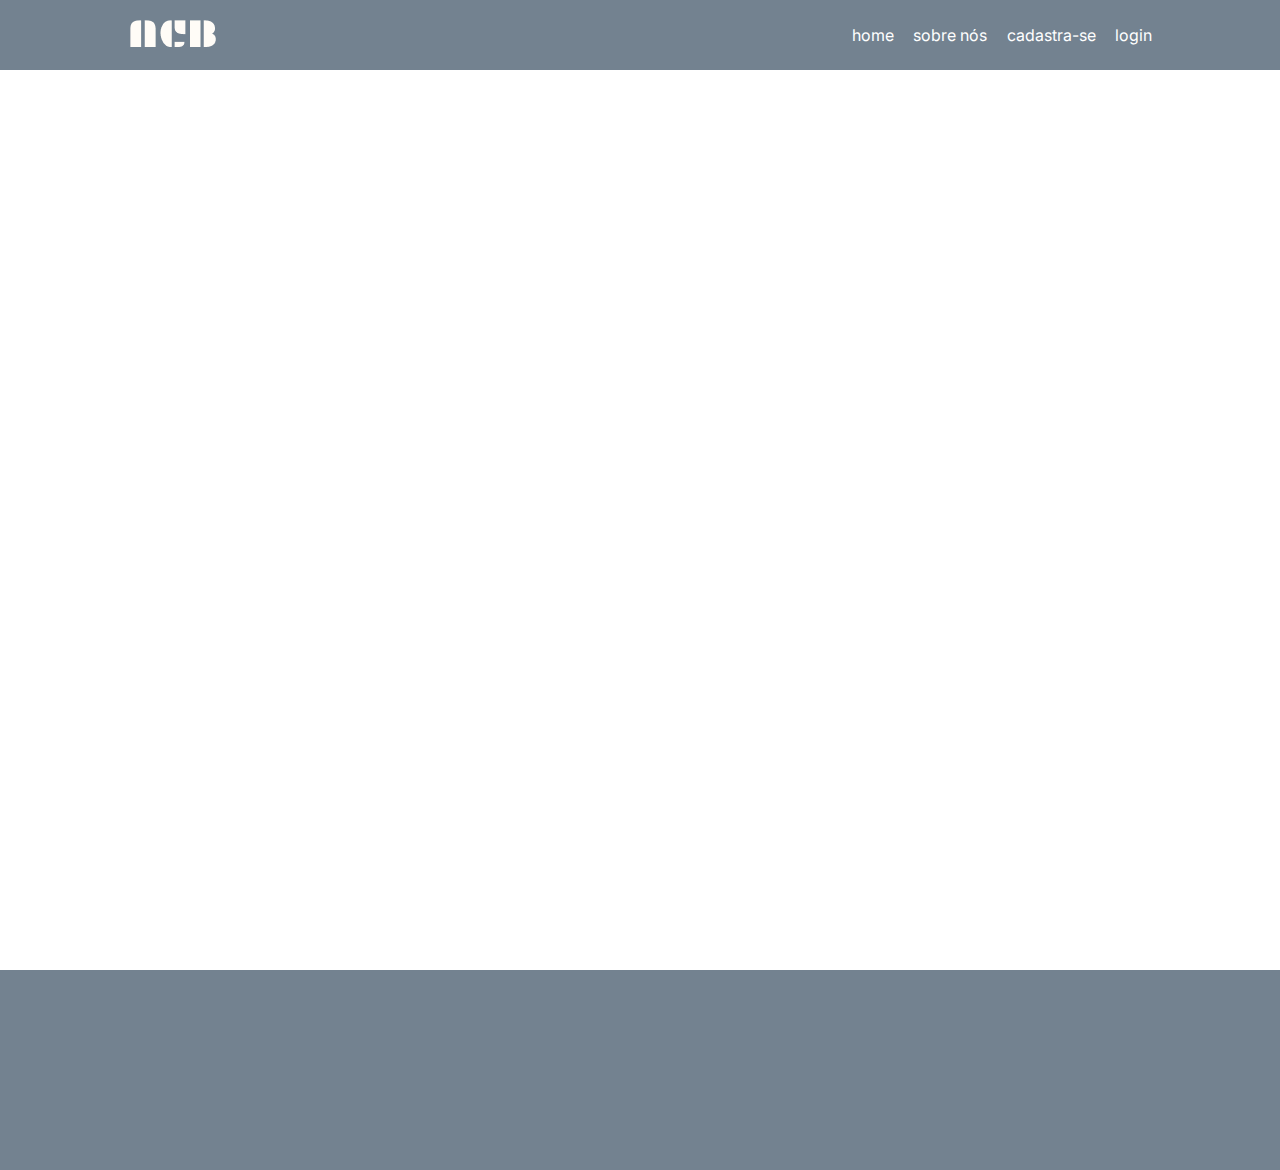
==== index.html @ 52214ca7 "organizado pasta assets" ====
<!DOCTYPE html>
<html lang="pt-br">

<head>
    <meta charset="UTF-8">
    <meta http-equiv="X-UA-Compatible" content="IE=edge">
    <meta name="viewport" content="width=device-width, initial-scale=1.0">
    <script src="https://ajax.googleapis.com/ajax/libs/jquery/3.6.0/jquery.min.js"></script>
    <link rel="stylesheet" href="style.css">
    <title>ACB - Soluções Intelbras</title>
</head>

<body>
    <header class="header">
        <div class="container">
            <div class="header__img">
                <a href="./index.html" target="_parent">
                    <img src="./assets/imgs/logo.png" alt="logo da empresa Aires Company Brasil">
                </a>
            </div>
            <div class="menu__mobile">
                <div class="menu__toggle">
                    <img src="./assets/icons/list.svg" alt="icone para menu">
                </div>
                <nav class="menu">
                    <ul>
                        <a href="./index.html" target="_parent" class="header-menu__a no-visual__a">
                            <li>home</li>
                        </a>
                        <a href="./sobre.html" target="_parent" class="header-menu__a no-visual__a">
                            <li>sobre nós</li>
                        </a>
                        <a href="./cadastro.html" target="_parent" class="header-menu__a no-visual__a">
                            <li>cadastra-se</li>
                        </a>
                        <a href="./login.html" target="_parent" class="header-menu__a no-visual__a">
                            <li>login</li>
                        </a>
                    </ul>
                </nav>
            </div>
        </div>
    </header>
    <main class="main">
        <div class="container">

        </div>
    </main>
    <footer class="footer">
        <div class="container">

        </div>
    </footer>
    <script src="./js/menu.js"></script>
</body>

</html>
---- style.css ----
@charset "UF8";
@import url("https://fonts.googleapis.com/css2?family=Inter&display=swap");

* {
  border: 0;
  margin: 0;
  padding: 0;
}

:root {
  --color-cinza: #738290;
  --color-cinza-azulado: #a1b5d8;
  --color-branco-opaco: #fffcf7;
  --color-verde-musgo: #e4f0d0;
  --color-verde-claro: #c2d8b9;
  --recuo-padrao: 80%;
  --margin-padrao: 0 auto;
}

html {
  font-size: 62.5%;
}

body {
  font-size: 1.6rem;
  font-family: Inter, sans-serif;
}

.header {
  width: 100%;
  height: 7rem; /* 70px*/
  background-color: var(--color-cinza);
}

.header .container {
  height: 100%;
  width: var(--recuo-padrao);
  margin: var(--margin-padrao);
  display: flex;
  justify-content: space-between;
  align-items: center;
  color: white;
}

.header__img {
  height: 100%;
  display: flex;
  justify-content: center;
  align-items: center;
}

.menu {
  width: 100%;
}

.menu__mobile {
  max-width: 30rem;
  width: 100%;
}

.menu__toggle {
  display: none;
}

.header-menu__a:hover {
  text-decoration: underline;
}

.no-visual__a {
  text-decoration: none;
  color: inherit;
}

.menu > ul {
  list-style-type: none;
  display: flex;
  justify-content: space-between;
}

.main {
  height: 100vh;
}

.footer {
  height: 20rem;
  background-color: var(--color-cinza);
}

@media screen and (max-width: 768px) {
 
}
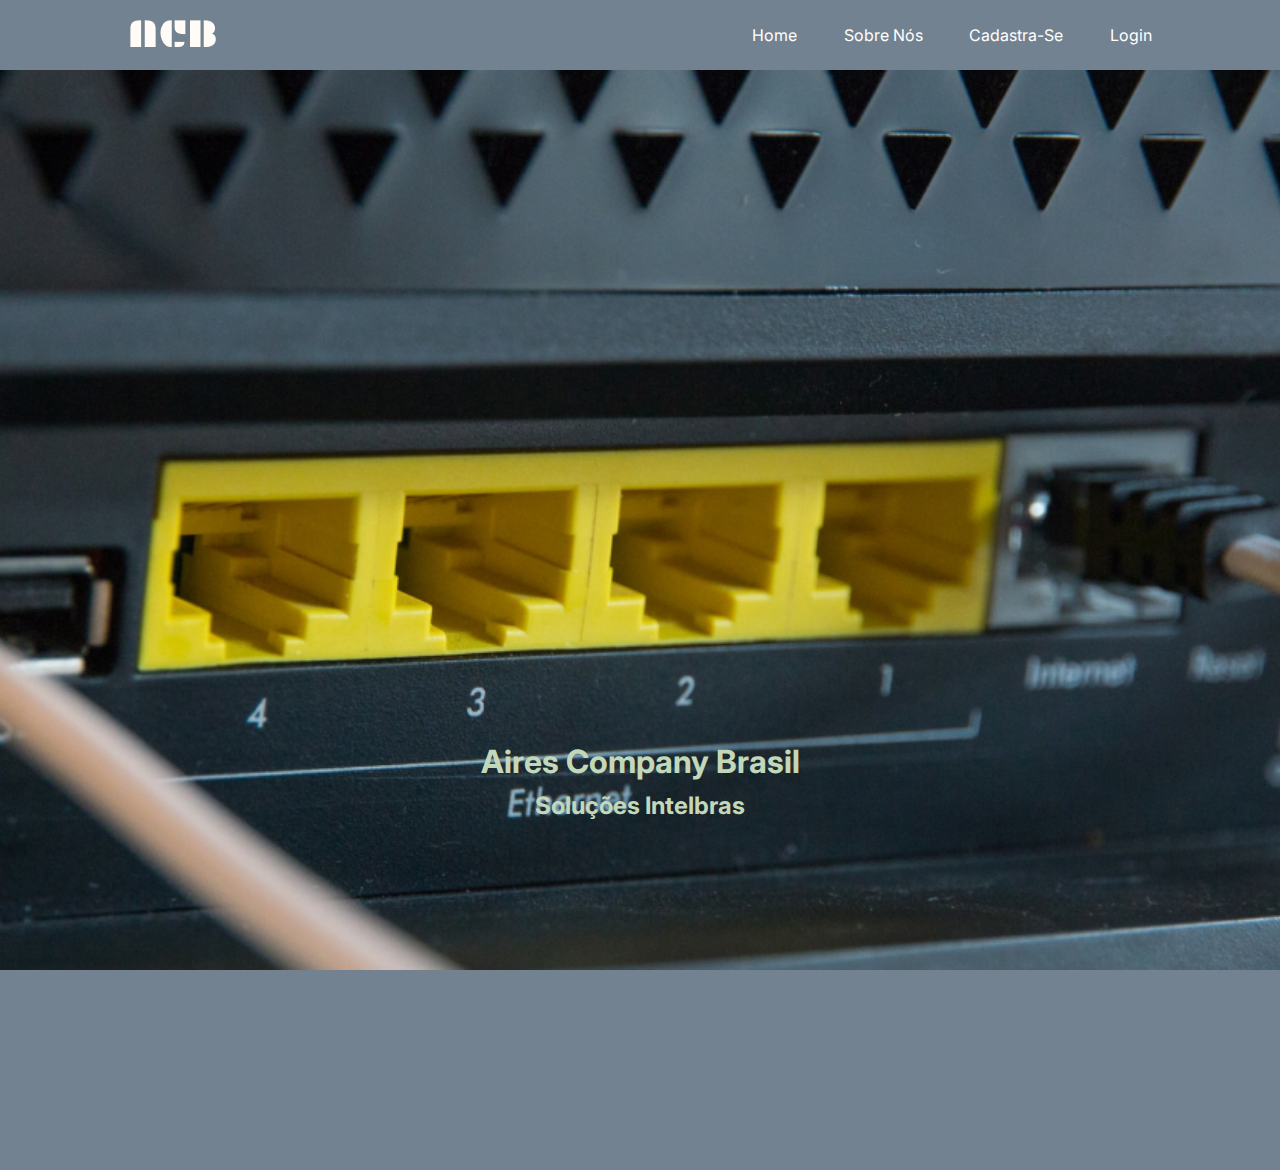
==== commit c3861059: "carrosel de images" ====
--- a/index.html
+++ b/index.html
@@ -42,6 +42,21 @@
         </div>
     </header>
     <main class="main">
+        <div class="container-carrosel">
+            <div class="carrosel__imgs">
+                <img src="./assets/imgs/carrosel_img1.jpg" alt="imagem de um modem visto de atrás">
+                <img src="./assets/imgs/carrosel_img2.jpg"
+                    alt="imagem de duas câmeras em fixadas sobre uma parede cinza">
+                <img src="./assets/imgs/carrosel_img3.jpg"
+                    alt="imagem de um servidor com cabos conectados visto de atrás">
+                <img src="./assets/imgs/carrosel_img4.jpg"
+                    alt="imagem de um câmera rodonda com duas antenas fixada entre duas paredes">
+            </div>
+            <hgroup class="carrosel__titles">
+                <h1 class="carrosel__title txt__cap">aires company brasil</h1>
+                <h2 class="carrosel__text txt__cap">soluções intelbras</h2>
+            </hgroup>
+        </div>
         <div class="container">
 
         </div>
@@ -52,6 +67,7 @@
         </div>
     </footer>
     <script src="./js/menu.js"></script>
+    <script src="./js/carrosel.js"></script>
 </body>
 
 </html>--- a/style.css
+++ b/style.css
@@ -5,6 +5,7 @@
   border: 0;
   margin: 0;
   padding: 0;
+  box-sizing: border-box;
 }
 
 :root {
@@ -54,7 +55,7 @@
 }
 
 .menu__mobile {
-  max-width: 30rem;
+  max-width: 40rem;
   width: 100%;
 }
 
@@ -66,19 +67,61 @@
   text-decoration: underline;
 }
 
+/* padrões */
 .no-visual__a {
   text-decoration: none;
   color: inherit;
 }
 
+.txt__cap {
+  text-transform: capitalize;
+}
+/* fim padrões */
+
 .menu > ul {
   list-style-type: none;
   display: flex;
   justify-content: space-between;
+  text-transform: capitalize;
 }
 
 .main {
+}
+
+.container-carrosel {
+  position: relative;
+  overflow: hidden;
+  width: 100%;
   height: 100vh;
+}
+
+.carrosel__imgs {
+  width: 100%;
+  height: 100%;
+  display: flex;
+}
+
+.carrosel__imgs img {
+  object-fit: cover;
+  height: 100%;
+  width: 100%;
+}
+
+.carrosel__titles {
+    position: absolute;
+    right: 50%;
+    bottom: 15rem;
+    transform: translateX(50%);
+    display: flex;
+    flex-direction: column;
+    align-items: center;
+    gap: 1rem;
+    text-align: center;
+}
+
+.carrosel__title,
+.carrosel__text {
+    color: var(--color-verde-claro);
 }
 
 .footer {
@@ -87,5 +130,56 @@
 }
 
 @media screen and (max-width: 768px) {
- 
+    html {
+        font-size: 50%;
+    }
+
+  .menu__toggle {
+    align-items: center;
+    display: flex;
+    justify-content: center;
+  }
+
+  .menu {
+    display: none;
+  }
+
+  .menu__mobile {
+    width: auto;
+  }
+
+  .menu__mobile.open .menu__toggle {
+    display: flex;
+    justify-content: flex-end;
+    margin: var(--margin-padrao);
+    margin-top: 2rem;
+    padding-top: 2rem;
+    padding: var(--margin-padrao);
+    width: var(--recuo-padrao);
+  }
+
+  .menu__mobile.open {
+    background-color: var(--color-cinza);
+    height: 100vh;
+    left: 0;
+    max-width: none;
+    position: absolute;
+    top: 0;
+    width: 100%;
+    z-index: 2;
+  }
+
+  .menu__mobile.open .menu {
+    align-items: center;
+    display: flex;
+    justify-content: center;
+    height: 80vh;
+  }
+
+  .menu__mobile.open .menu ul {
+    flex-direction: column;
+    gap: 5rem;
+    align-items: center;
+    font-size: 1.5em;
+  }
 }
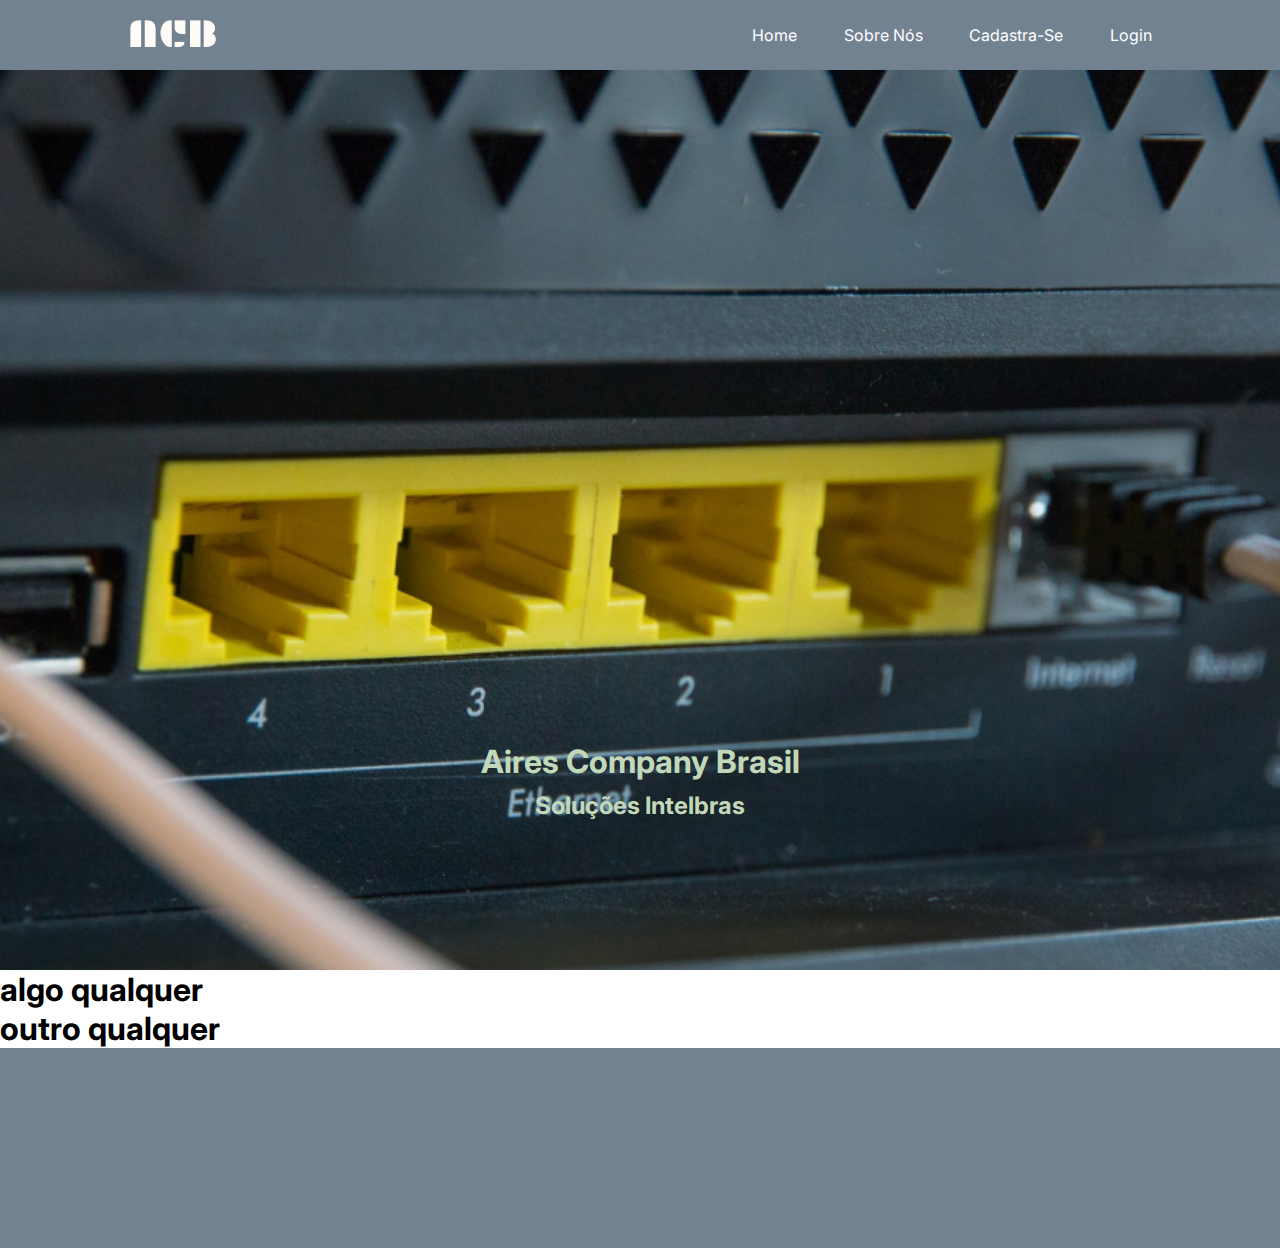
==== commit a00c20b0: "qualquer coisa" ====
--- a/index.html
+++ b/index.html
@@ -58,12 +58,12 @@
             </hgroup>
         </div>
         <div class="container">
-
+            <h1> algo qualquer </h1>
+            <h1> outro qualquer</h1>
         </div>
     </main>
     <footer class="footer">
         <div class="container">
-
         </div>
     </footer>
     <script src="./js/menu.js"></script>
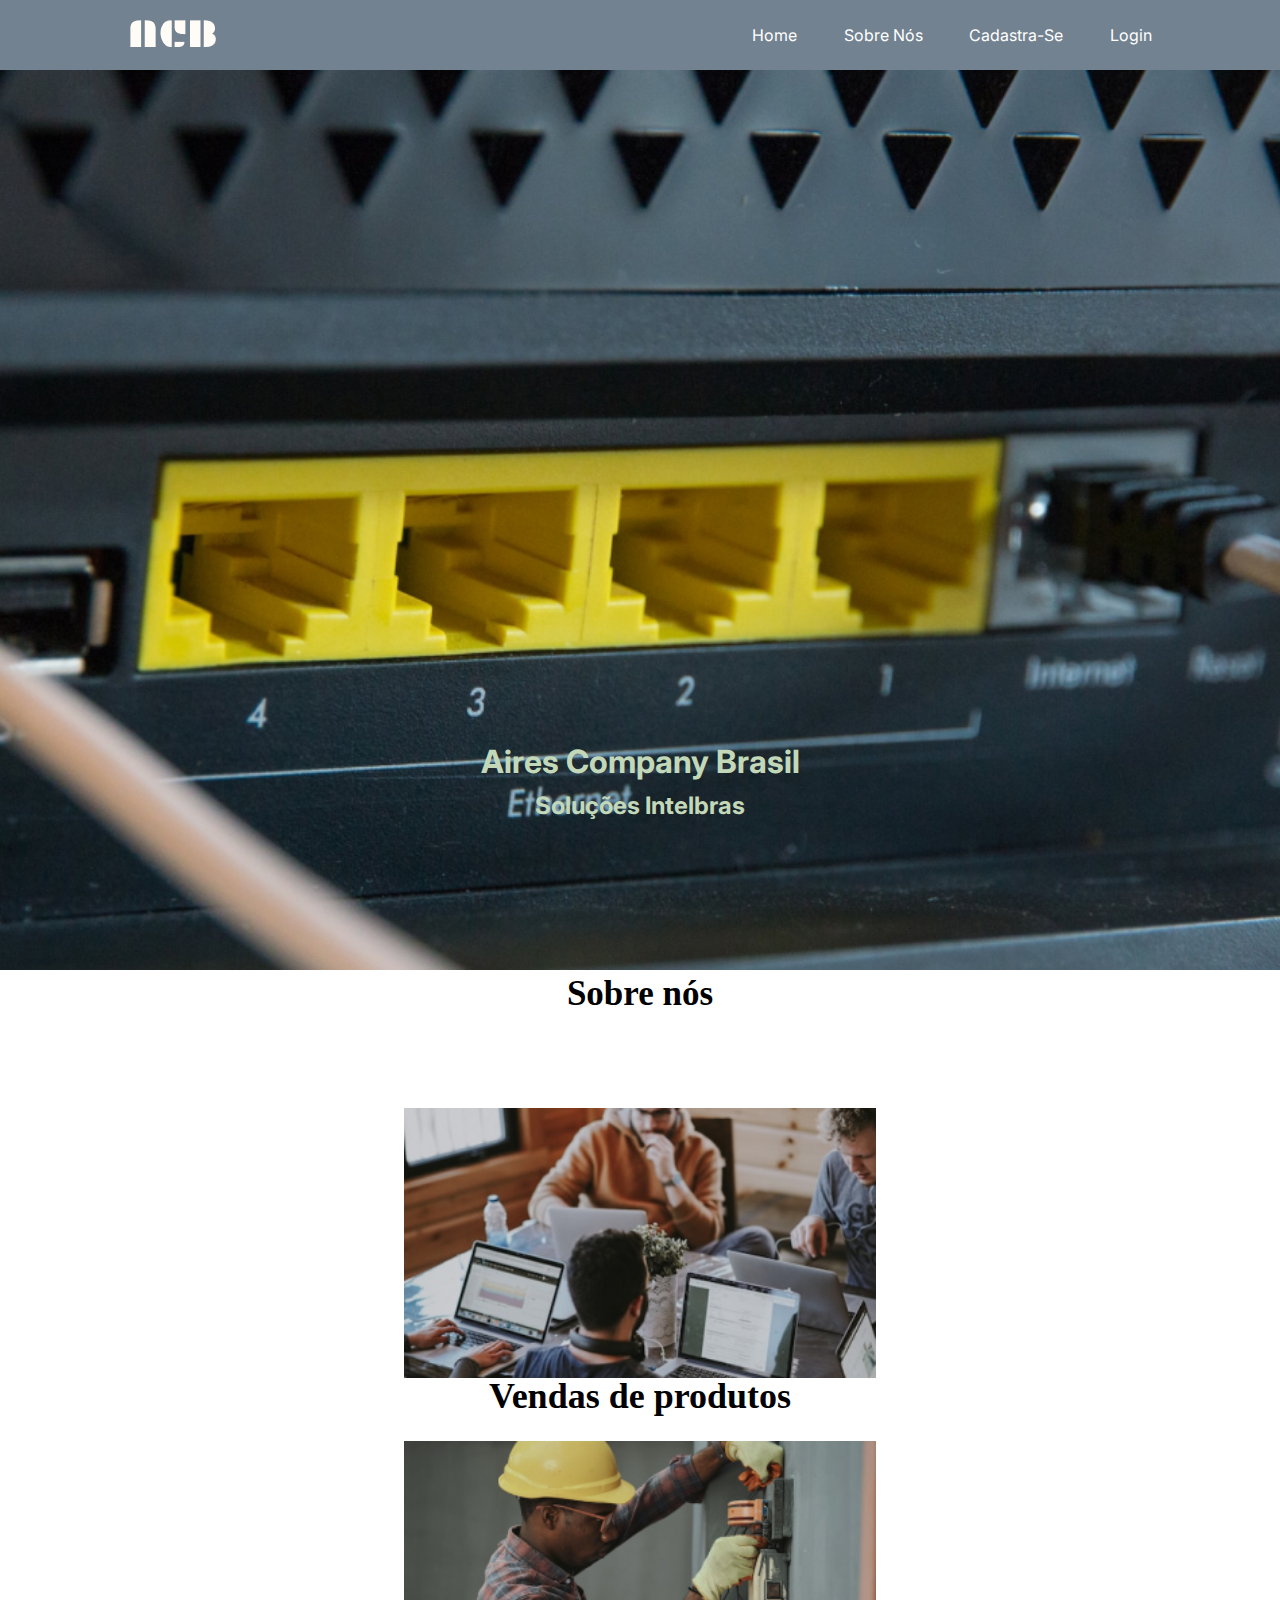
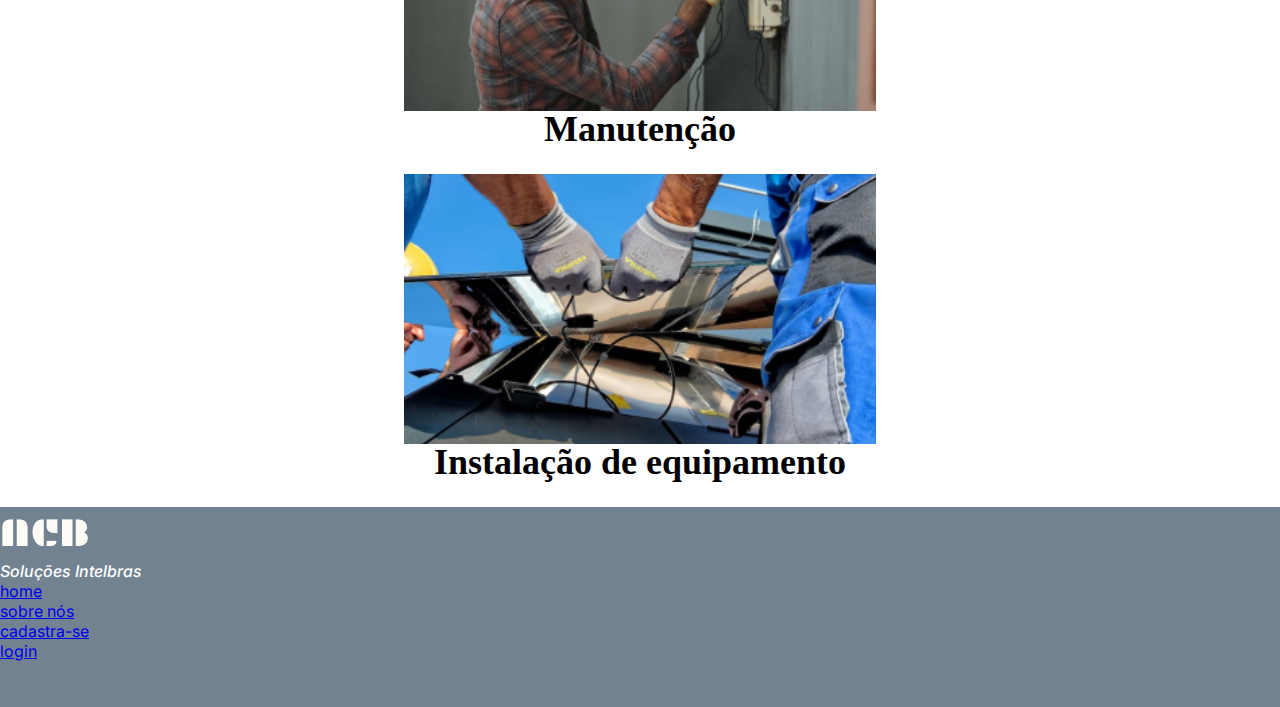
==== commit b9a531a8: "Feito parte das alterações" ====
--- a/index.html
+++ b/index.html
@@ -58,12 +58,35 @@
             </hgroup>
         </div>
         <div class="container">
-            <h1> algo qualquer </h1>
-            <h1> outro qualquer</h1>
+            <h2 class="carousel-title"> Sobre nós </h2>
+                <img class="carousel-image" src="assets/imgs/Vendas de produtos.png" /> 
+                <div class="carousel-cell"> Vendas de produtos </div>
+                <img class="carousel-image" src="assets/imgs/Manutenção.png" /> 
+                <div class="carousel-cell"> Manutenção </div>
+                <img class="carousel-image" src="assets/imgs/Instalação de equipamento.png" /> 
+                <div class="carousel-cell"> Instalação de equipamento </div>
         </div>
     </main>
     <footer class="footer">
         <div class="container">
+            <img class="footer-image" src="assets/imgs/logo.png" />
+            <div class="footer-cell"> Soluções Intelbras </div>
+            <nav class="footer-menu">
+                <ul class="footer-ul">
+                    <a href="./index.html" class="footer-botão">
+                        <li>home</li>
+                    </a>
+                    <a href="./sobre.html" class="footer-botão">
+                        <li>sobre nós</li>
+                    </a>
+                    <a href="./cadastro.html" class="footer-botão">
+                        <li>cadastra-se</li>
+                    </a>
+                    <a href="./login.html" class="footer-botão">
+                        <li>login</li>
+                    </a>
+                </ul>
+            </nav>
         </div>
     </footer>
     <script src="./js/menu.js"></script>
--- a/style.css
+++ b/style.css
@@ -76,6 +76,32 @@
 .txt__cap {
   text-transform: capitalize;
 }
+
+.btn-cinza-azulado {
+  padding: 1rem 3rem;
+  display: flex;
+  justify-content: center;
+  align-items: center;
+  background-color: var(--color-cinza-azulado);
+  max-width: 100px;
+  width: 100%;
+  border: none;
+  border-radius: 1rem;
+  color: white;
+  font-weight: bold;
+  text-transform: capitalize;
+}
+
+.btn-cinza-azulado:hover {
+  background-color: var(--color-cinza);
+}
+
+.recado {
+  font-size: 3rem;
+  text-align: center;
+  position: absolute;
+  top: 50%;
+}
 /* fim padrões */
 
 .menu > ul {
@@ -86,6 +112,162 @@
 }
 
 .main {
+}
+
+.container__logo {
+  display: flex;
+}
+
+.logo {
+  width: 70%;
+  height: 100vh;
+  background: var(--color-cinza-azulado);
+  display: flex;
+  justify-content: center;
+  align-items: center;
+  padding: 0 10rem;
+}
+
+.logo > img {
+  max-width: 450px;
+  width: 100%;
+}
+
+.form__login {
+  width: 30%;
+  background-color: white;
+  padding: 2rem 10rem;
+  height: 100vh;
+  display: flex;
+  flex-direction: column;
+  align-items: center;
+  justify-content: center;
+}
+
+.form__login > img {
+  display: none;
+}
+
+.form__login form {
+  display: flex;
+  flex-direction: column;
+  gap: 2rem;
+  text-align: start;
+  max-width: 300px;
+  min-width: 200px;
+  width: 100%;
+}
+
+.form-login__title {
+  font-size: 2.5em;
+}
+
+.form-login__field {
+  display: flex;
+  flex-direction: column;
+}
+
+.form-login__field > label {
+  text-transform: capitalize;
+}
+
+.form-login__input {
+  padding: 0.5rem;
+  background-color: lightgrey;
+}
+
+.form-login__submit,
+.form-login__cadastro {
+  align-self: center;
+}
+
+.form-login__cadastro:hover {
+  text-decoration: underline;
+}
+/* 
+.form__registration.disable {
+  display: none;
+} */
+
+.form__registration {
+  width: 40%;
+  height: 100vh;
+  position: absolute;
+  left: 0;
+}
+
+.form__registration form {
+  display: grid;
+  grid-template-columns: 250px 250px 1fr;
+  grid-template-rows: auto;
+  grid-template-areas:
+    ". title ."
+    "name surname ."
+    "cpf . ."
+    "cep street number"
+    "district city ."
+    "email . ."
+    "password confirmPassword ."
+    ". btns .";
+  gap: 1rem;
+}
+
+.form__registration > h1 {
+  grid-area: title;
+  text-align: center;
+}
+
+.form__registration > form .form-login__field:nth-child(1) {
+  grid-area: name;
+}
+
+.form__registration > form .form-login__field:nth-child(2) {
+  grid-area: surname;
+}
+
+.form__registration > form .form-login__field:nth-child(3) {
+  grid-area: cpf;
+}
+
+.form-login__field:nth-child(3) > label {
+  text-transform: uppercase;
+}
+
+.form__registration > form .form-login__field:nth-child(4) {
+  grid-area: cep;
+}
+
+.form__registration > form .form-login__field:nth-child(5) {
+  grid-area: street;
+}
+
+.form__registration > form .form-login__field:nth-child(6) {
+  grid-area: number;
+}
+
+.form__registration > form .form-login__field:nth-child(7) {
+  grid-area: district;
+}
+
+.form__registration > form .form-login__field:nth-child(8) {
+  grid-area: city;
+}
+
+.form__registration > form .form-login__field:nth-child(9) {
+  grid-area: email;
+}
+
+.form__registration > form .form-login__field:nth-child(10) {
+  grid-area: password;
+}
+
+.form__registration > form .form-login__field:nth-child(11) {
+  grid-area: confirmPassword;
+}
+
+.form-registration__btns {
+  grid-area: btns;
+  display: flex;
 }
 
 .container-carrosel {
@@ -108,20 +290,50 @@
 }
 
 .carrosel__titles {
-    position: absolute;
-    right: 50%;
-    bottom: 15rem;
-    transform: translateX(50%);
-    display: flex;
-    flex-direction: column;
-    align-items: center;
-    gap: 1rem;
-    text-align: center;
+  position: absolute;
+  right: 50%;
+  bottom: 15rem;
+  transform: translateX(50%);
+  display: flex;
+  flex-direction: column;
+  align-items: center;
+  gap: 1rem;
+  text-align: center;
 }
 
 .carrosel__title,
 .carrosel__text {
-    color: var(--color-verde-claro);
+  color: var(--color-verde-claro);
+}
+
+.carousel-title{
+  font-family: 'Open Sans';
+  font-size: 35px;
+  line-height: 48px;
+  margin-block-end: 10vh;
+  text-align: center;
+  color: #000000;
+}
+
+.carousel-image{
+  display: block;
+  margin: 0px auto;
+  height: 30vh; 
+  flex: none;
+  order: 1;
+  align-self: stretch;
+  flex-grow: 0;
+}
+
+.carousel-cell{
+  font-family: 'Open Sans';
+  font-style: normal;
+  font-weight: 700;
+  font-size: 4vh;
+  line-height: 4vh;
+  text-align: center;
+  color: #000000;
+  margin-block-end: 3vh;
 }
 
 .footer {
@@ -129,10 +341,23 @@
   background-color: var(--color-cinza);
 }
 
+.footer-cell{
+  color: white;
+  font-weight: 500;
+  font-style: italic;
+}
+
+@media screen and (max-width: 1024px) {
+  .logo,
+  .form__login {
+    width: 50%;
+  }
+}
+
 @media screen and (max-width: 768px) {
-    html {
-        font-size: 50%;
-    }
+  html {
+    font-size: 50%;
+  }
 
   .menu__toggle {
     align-items: center;
@@ -183,3 +408,22 @@
     font-size: 1.5em;
   }
 }
+
+@media screen and (max-width: 768px) {
+  .logo {
+    display: none;
+  }
+
+  .form__login {
+    width: 100%;
+  }
+
+  .form__login > img {
+    display: block;
+    max-width: 100px;
+    min-width: 50px;
+    width: 100%;
+    position: absolute;
+    top: 20%;
+  }
+}
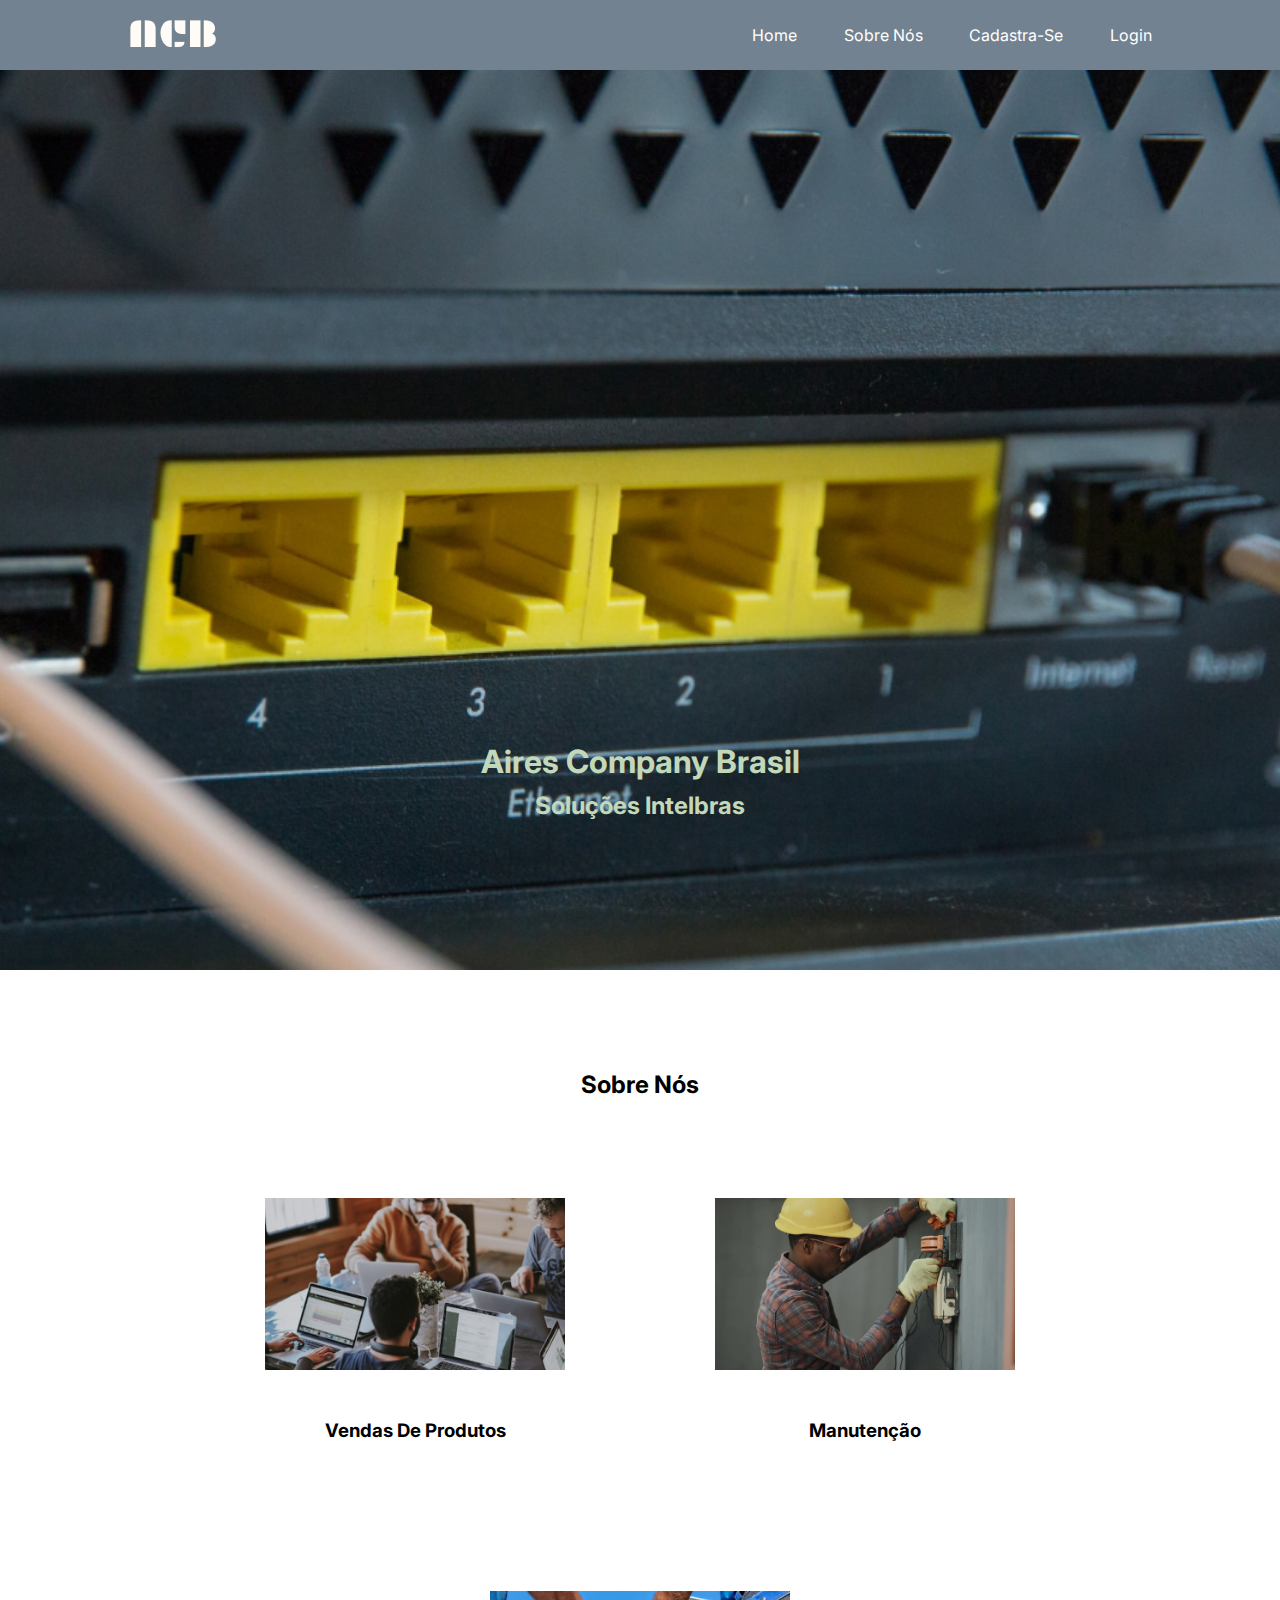
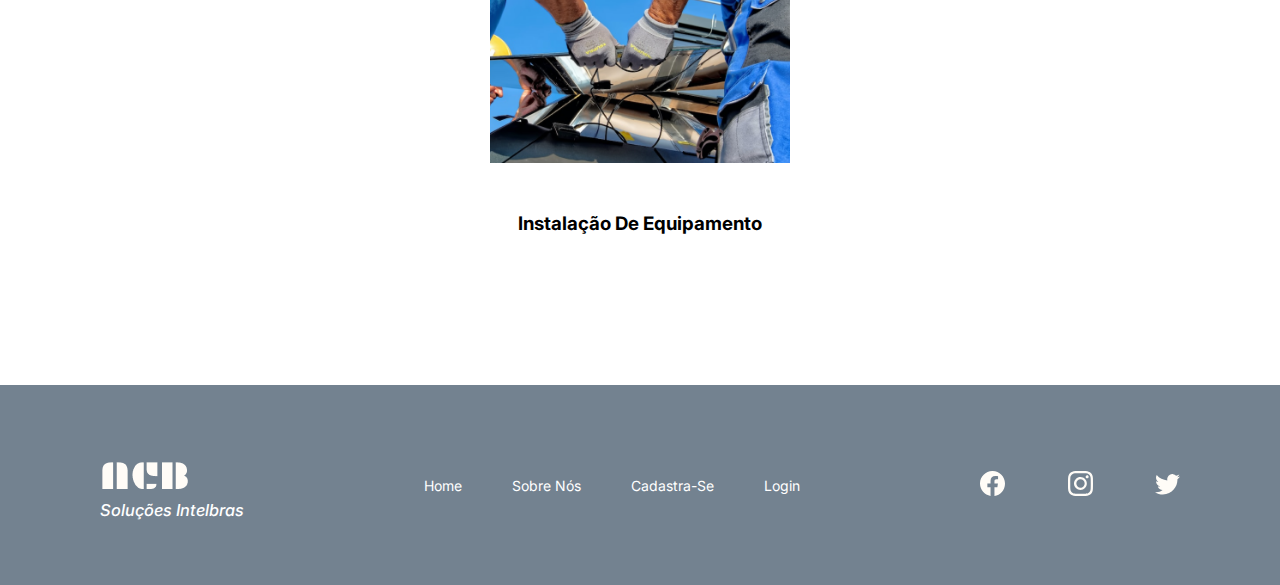
==== commit 9d7a10a3: "Merge pull request #3 from luciopbrito/hom" ====
--- a/index.html
+++ b/index.html
@@ -24,16 +24,16 @@
                 </div>
                 <nav class="menu">
                     <ul>
-                        <a href="./index.html" target="_parent" class="header-menu__a no-visual__a">
+                        <a href="./index.html" target="_parent" class="menu__a no-visual__a">
                             <li>home</li>
                         </a>
-                        <a href="./sobre.html" target="_parent" class="header-menu__a no-visual__a">
+                        <a href="./sobre.html" target="_parent" class="menu__a no-visual__a">
                             <li>sobre nós</li>
                         </a>
-                        <a href="./cadastro.html" target="_parent" class="header-menu__a no-visual__a">
+                        <a href="./cadastro.html" target="_parent" class="menu__a no-visual__a">
                             <li>cadastra-se</li>
                         </a>
-                        <a href="./login.html" target="_parent" class="header-menu__a no-visual__a">
+                        <a href="./login.html" target="_parent" class="menu__a no-visual__a">
                             <li>login</li>
                         </a>
                     </ul>
@@ -57,36 +57,51 @@
                 <h2 class="carrosel__text txt__cap">soluções intelbras</h2>
             </hgroup>
         </div>
-        <div class="container">
-            <h2 class="carousel-title"> Sobre nós </h2>
-                <img class="carousel-image" src="assets/imgs/Vendas de produtos.png" /> 
-                <div class="carousel-cell"> Vendas de produtos </div>
-                <img class="carousel-image" src="assets/imgs/Manutenção.png" /> 
-                <div class="carousel-cell"> Manutenção </div>
-                <img class="carousel-image" src="assets/imgs/Instalação de equipamento.png" /> 
-                <div class="carousel-cell"> Instalação de equipamento </div>
-        </div>
+        <section class="section__sobre">
+            <h2 class="section-sobre__title txt__cap"> sobre nós </h2>
+            <div class="section__items">
+                <div class="section__item">
+                    <img class="carousel-image" src="assets/imgs/Vendas de produtos.png" />
+                    <h3 class="section__sobre__subtitle txt__cap"> vendas de produtos </h3>
+                </div>
+                <div class="section__item">
+                    <img class="carousel-image" src="assets/imgs/Manutenção.png" />
+                    <h3 class="section__sobre__subtitle txt__cap"> manutenção </h3>
+                </div>
+            </div>
+            <div class="section__item">
+                <img class="carousel-image" src="assets/imgs/Instalação de equipamento.png" />
+                <h3 class="section__sobre__subtitle txt__cap"> instalação de equipamento </h3>
+            </div>
+        </section>
     </main>
     <footer class="footer">
         <div class="container">
-            <img class="footer-image" src="assets/imgs/logo.png" />
-            <div class="footer-cell"> Soluções Intelbras </div>
-            <nav class="footer-menu">
-                <ul class="footer-ul">
-                    <a href="./index.html" class="footer-botão">
+            <div class="footer__info">
+                <img class="footer-info__logo" src="assets/imgs/logo.png" />
+                <h3 class="footer-info__title"> Soluções Intelbras </h3>
+            </div>
+            <nav class="footer__menu">
+                <ul>
+                    <a href="./index.html" class="footer-botão txt__cap no-visual__a menu__a">
                         <li>home</li>
                     </a>
-                    <a href="./sobre.html" class="footer-botão">
+                    <a href="./sobre.html" class="footer-botão txt__cap no-visual__a menu__a">
                         <li>sobre nós</li>
                     </a>
-                    <a href="./cadastro.html" class="footer-botão">
+                    <a href="./cadastro.html" class="footer-botão txt__cap no-visual__a menu__a">
                         <li>cadastra-se</li>
                     </a>
-                    <a href="./login.html" class="footer-botão">
+                    <a href="./login.html" class="footer-botão txt__cap no-visual__a menu__a">
                         <li>login</li>
                     </a>
                 </ul>
             </nav>
+            <div class="footer__icons">
+                <a href="#"><img src="assets/icons/facebook.svg" alt="icone facebook"></a>
+                <a href="#"><img src="assets/icons/instagram.svg" alt="icone instagram"></a>
+                <a href="#"><img src="assets/icons/twitter.svg" alt="icone twitter"></a>
+            </div>
         </div>
     </footer>
     <script src="./js/menu.js"></script>
--- a/style.css
+++ b/style.css
@@ -63,11 +63,11 @@
   display: none;
 }
 
-.header-menu__a:hover {
+/* padrões */
+.menu__a:hover {
   text-decoration: underline;
 }
 
-/* padrões */
 .no-visual__a {
   text-decoration: none;
   color: inherit;
@@ -306,51 +306,128 @@
   color: var(--color-verde-claro);
 }
 
-.carousel-title{
-  font-family: 'Open Sans';
-  font-size: 35px;
-  line-height: 48px;
-  margin-block-end: 10vh;
-  text-align: center;
-  color: #000000;
-}
-
-.carousel-image{
+.carousel-image {
   display: block;
   margin: 0px auto;
-  height: 30vh; 
+  height: 30vh;
   flex: none;
   order: 1;
   align-self: stretch;
   flex-grow: 0;
 }
 
-.carousel-cell{
-  font-family: 'Open Sans';
-  font-style: normal;
-  font-weight: 700;
-  font-size: 4vh;
-  line-height: 4vh;
+.section__sobre__subtitle,
+.section-sobre__title {
   text-align: center;
-  color: #000000;
-  margin-block-end: 3vh;
+}
+
+.section__sobre {
+  display: flex;
+  flex-direction: column;
+  align-items: center;
+  padding: 10rem 0;
+}
+
+.section__items {
+  width: 100%;
+  display: flex;
+  justify-content: center;
+  gap: 5rem;
+  flex-wrap: wrap;
+}
+
+.section__item {
+  max-width: 400px;
+  min-width: 200px;
+  padding: 5rem;
+  width: 100%;
+  transition: 2s cubic-bezier(0.075, 0.82, 0.165, 1);
+}
+
+.section__item:hover {
+  transform: scale(1.2);
+}
+
+.section__item img {
+  width: 100%;
+  object-fit: contain;
 }
 
 .footer {
   height: 20rem;
   background-color: var(--color-cinza);
-}
-
-.footer-cell{
+  color: white;
+}
+
+.footer .container {
+  width: 100%;
+  padding: 2rem;
+  display: flex;
+  justify-content: space-around;
+  align-items: center;
+  height: 100%;
+  font-size: 14px;
+  flex-wrap: wrap;
+  gap: 2rem;
+}
+
+.footer__info {
+  display: flex;
+  flex-direction: column;
+  /* align-items: center; */
+  align-items: flex-start;
+}
+
+.footer-info__logo {
+}
+
+.footer-info__title {
   color: white;
   font-weight: 500;
   font-style: italic;
+}
+
+.footer__menu ul {
+  list-style-type: none;
+  display: flex;
+  gap: 5rem;
+}
+
+.footer__icons {
+  display: flex;
+  justify-content: space-between;
+  width: 100%;
+  max-width: 200px;
+  min-width: 100px;
 }
 
 @media screen and (max-width: 1024px) {
   .logo,
   .form__login {
     width: 50%;
+  }
+}
+
+@media screen and (max-width: 860px) {
+  .footer {
+    height: 100%;
+  }
+
+  .footer .container {
+    justify-content: center;
+    flex-direction: column;
+  }
+
+  .footer__info {
+    align-items: center;
+  }
+
+  .section__sobre {
+    gap: 2rem;
+  }
+
+  .section__items {
+    gap: 2rem;
   }
 }
 
@@ -407,9 +484,7 @@
     align-items: center;
     font-size: 1.5em;
   }
-}
-
-@media screen and (max-width: 768px) {
+
   .logo {
     display: none;
   }
@@ -426,4 +501,8 @@
     position: absolute;
     top: 20%;
   }
-}
+
+  .footer__menu ul {
+    display: none;
+  }
+}
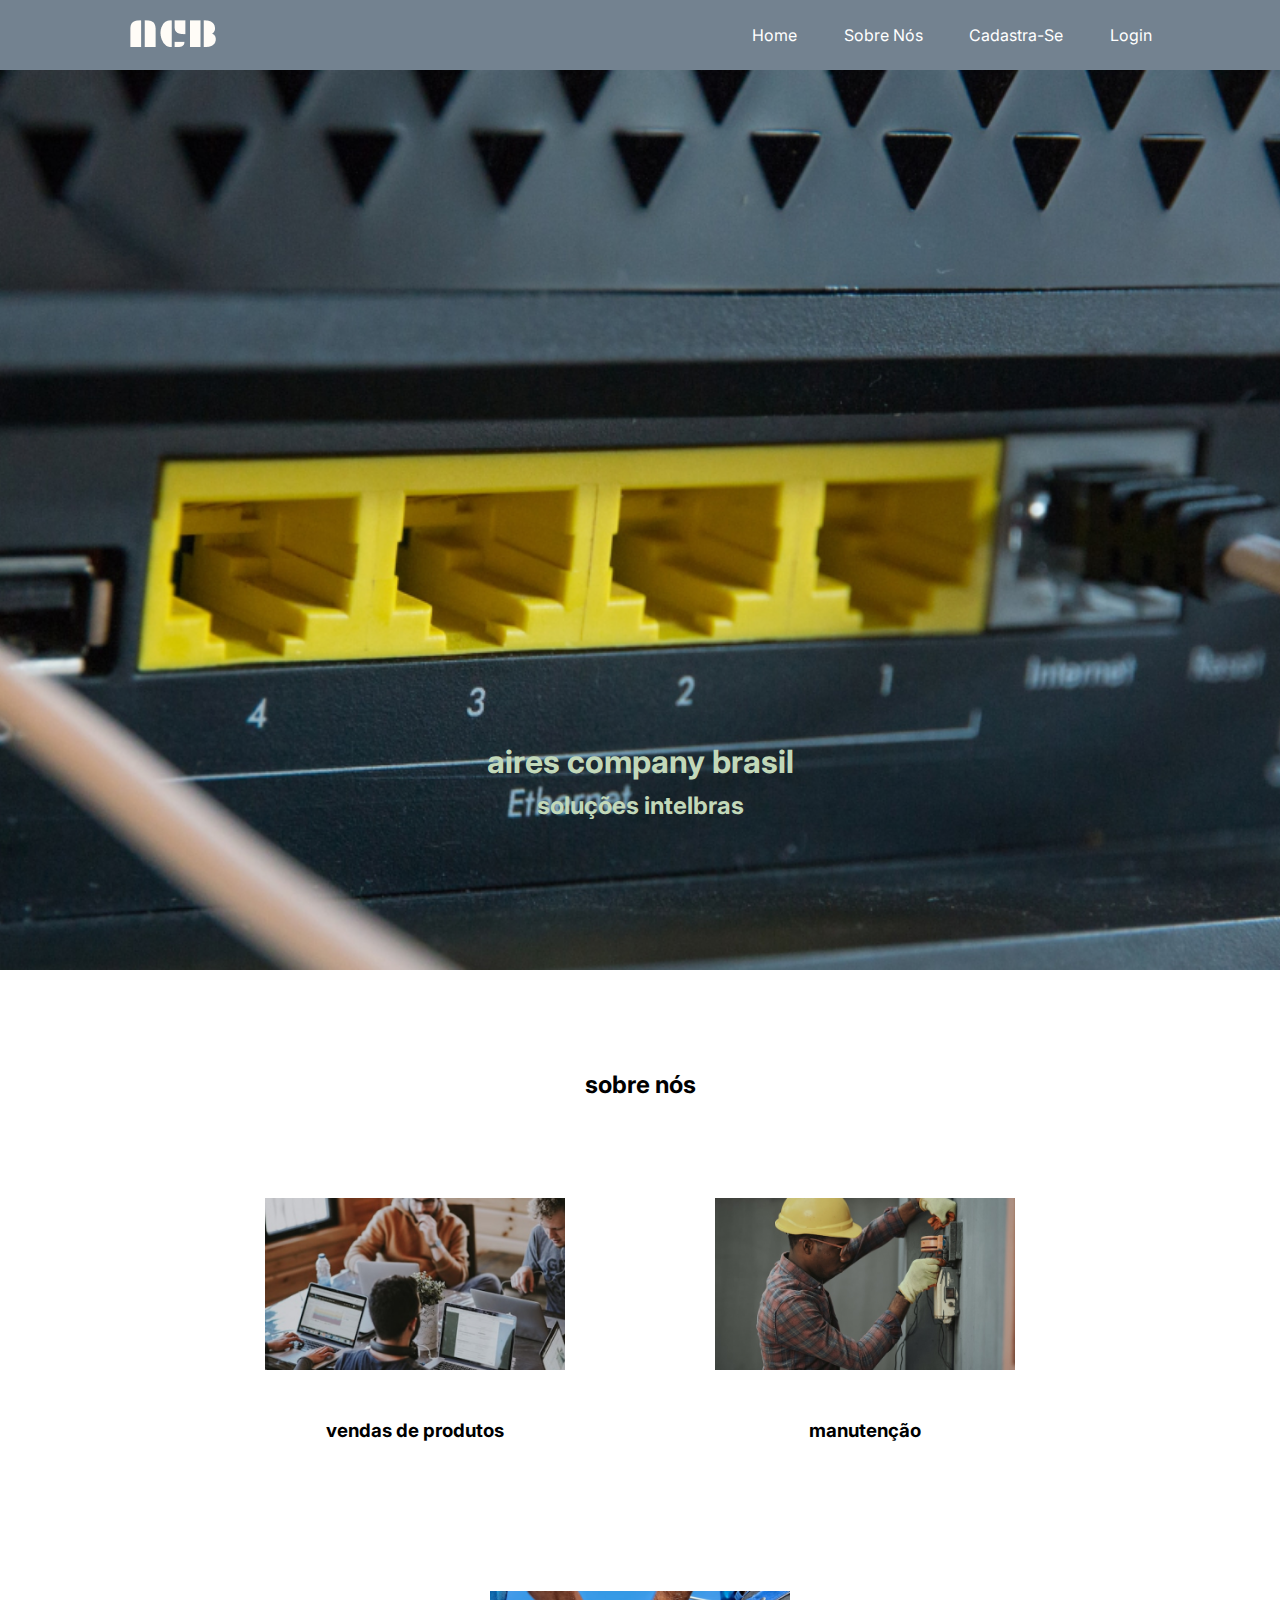
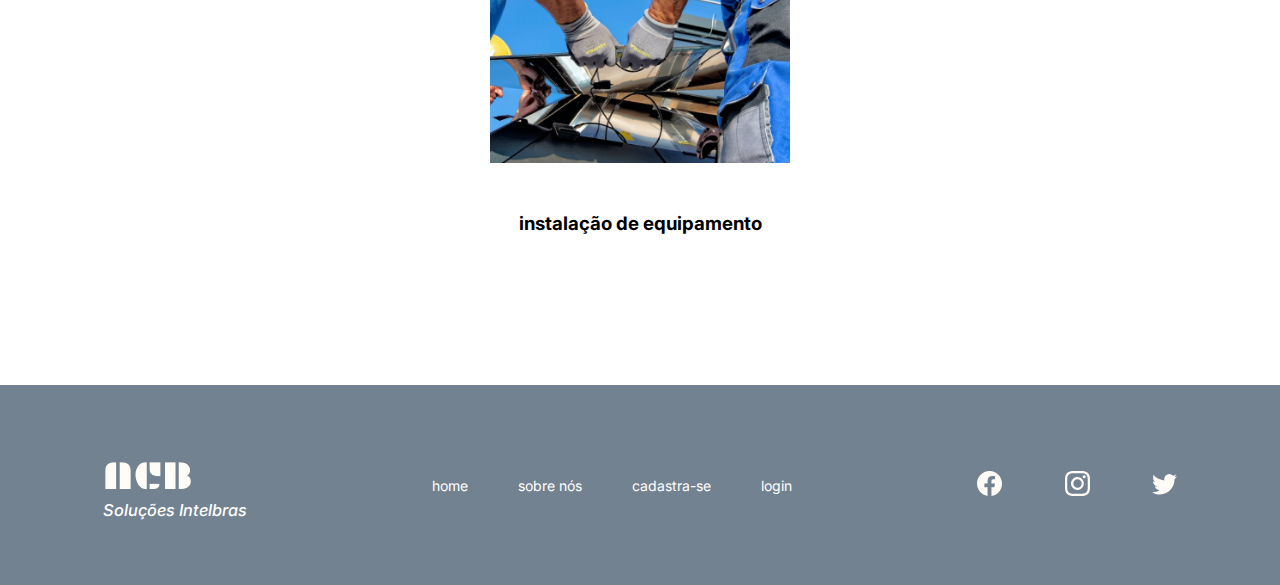
==== commit 2f60b6bf: "arrumado btn menu e adicionado bootstrap" ====
--- a/index.html
+++ b/index.html
@@ -6,6 +6,11 @@
     <meta http-equiv="X-UA-Compatible" content="IE=edge">
     <meta name="viewport" content="width=device-width, initial-scale=1.0">
     <script src="https://ajax.googleapis.com/ajax/libs/jquery/3.6.0/jquery.min.js"></script>
+    <link href="https://cdn.jsdelivr.net/npm/bootstrap@5.2.2/dist/css/bootstrap.min.css" rel="stylesheet"
+        integrity="sha384-Zenh87qX5JnK2Jl0vWa8Ck2rdkQ2Bzep5IDxbcnCeuOxjzrPF/et3URy9Bv1WTRi" crossorigin="anonymous">
+    <script src="https://cdn.jsdelivr.net/npm/bootstrap@5.2.2/dist/js/bootstrap.bundle.min.js"
+        integrity="sha384-OERcA2EqjJCMA+/3y+gxIOqMEjwtxJY7qPCqsdltbNJuaOe923+mo//f6V8Qbsw3"
+        crossorigin="anonymous"></script>
     <link rel="stylesheet" href="style.css">
     <title>ACB - Soluções Intelbras</title>
 </head>
@@ -53,25 +58,25 @@
                     alt="imagem de um câmera rodonda com duas antenas fixada entre duas paredes">
             </div>
             <hgroup class="carrosel__titles">
-                <h1 class="carrosel__title txt__cap">aires company brasil</h1>
-                <h2 class="carrosel__text txt__cap">soluções intelbras</h2>
+                <h1 class="carrosel__title text-capitalize">aires company brasil</h1>
+                <h2 class="carrosel__text text-capitalize">soluções intelbras</h2>
             </hgroup>
         </div>
         <section class="section__sobre">
-            <h2 class="section-sobre__title txt__cap"> sobre nós </h2>
+            <h2 class="section-sobre__title text-capitalize"> sobre nós </h2>
             <div class="section__items">
                 <div class="section__item">
                     <img class="carousel-image" src="assets/imgs/Vendas de produtos.png" />
-                    <h3 class="section__sobre__subtitle txt__cap"> vendas de produtos </h3>
+                    <h3 class="section__sobre__subtitle text-capitalize"> vendas de produtos </h3>
                 </div>
                 <div class="section__item">
                     <img class="carousel-image" src="assets/imgs/Manutenção.png" />
-                    <h3 class="section__sobre__subtitle txt__cap"> manutenção </h3>
+                    <h3 class="section__sobre__subtitle text-capitalize"> manutenção </h3>
                 </div>
             </div>
             <div class="section__item">
                 <img class="carousel-image" src="assets/imgs/Instalação de equipamento.png" />
-                <h3 class="section__sobre__subtitle txt__cap"> instalação de equipamento </h3>
+                <h3 class="section__sobre__subtitle text-capitalize"> instalação de equipamento </h3>
             </div>
         </section>
     </main>
@@ -83,16 +88,16 @@
             </div>
             <nav class="footer__menu">
                 <ul>
-                    <a href="./index.html" class="footer-botão txt__cap no-visual__a menu__a">
+                    <a href="./index.html" class="footer-botão text-capitalize no-visual__a menu__a">
                         <li>home</li>
                     </a>
-                    <a href="./sobre.html" class="footer-botão txt__cap no-visual__a menu__a">
+                    <a href="./sobre.html" class="footer-botão text-capitalize no-visual__a menu__a">
                         <li>sobre nós</li>
                     </a>
-                    <a href="./cadastro.html" class="footer-botão txt__cap no-visual__a menu__a">
+                    <a href="./cadastro.html" class="footer-botão text-capitalize no-visual__a menu__a">
                         <li>cadastra-se</li>
                     </a>
-                    <a href="./login.html" class="footer-botão txt__cap no-visual__a menu__a">
+                    <a href="./login.html" class="footer-botão text-capitalize no-visual__a menu__a">
                         <li>login</li>
                     </a>
                 </ul>
@@ -104,6 +109,12 @@
             </div>
         </div>
     </footer>
+    <script src="https://cdn.jsdelivr.net/npm/@popperjs/core@2.11.6/dist/umd/popper.min.js"
+        integrity="sha384-oBqDVmMz9ATKxIep9tiCxS/Z9fNfEXiDAYTujMAeBAsjFuCZSmKbSSUnQlmh/jp3"
+        crossorigin="anonymous"></script>
+    <script src="https://cdn.jsdelivr.net/npm/bootstrap@5.2.2/dist/js/bootstrap.min.js"
+        integrity="sha384-IDwe1+LCz02ROU9k972gdyvl+AESN10+x7tBKgc9I5HFtuNz0wWnPclzo6p9vxnk"
+        crossorigin="anonymous"></script>
     <script src="./js/menu.js"></script>
     <script src="./js/carrosel.js"></script>
 </body>
--- a/style.css
+++ b/style.css
@@ -114,7 +114,7 @@
 .main {
 }
 
-.container__logo {
+.container-forms {
   display: flex;
 }
 
@@ -125,7 +125,6 @@
   display: flex;
   justify-content: center;
   align-items: center;
-  padding: 0 10rem;
 }
 
 .logo > img {
@@ -183,17 +182,35 @@
 
 .form-login__cadastro:hover {
   text-decoration: underline;
-}
-/* 
+  cursor: pointer;
+}
+
 .form__registration.disable {
   display: none;
-} */
+}
+
+.form__registration.enable {
+  display: flex;
+}
 
 .form__registration {
-  width: 40%;
-  height: 100vh;
+  padding: 2rem;
+  display: flex;
+  justify-content: center;
+  align-items: center;
+  background-color: white;
+  height: 100%;
   position: absolute;
-  left: 0;
+  right: 0;
+}
+
+.form-registration__exit {
+  position: absolute;
+  top: 2rem;
+}
+
+.form-registration__exit:hover {
+  cursor: pointer;
 }
 
 .form__registration form {
@@ -201,31 +218,31 @@
   grid-template-columns: 250px 250px 1fr;
   grid-template-rows: auto;
   grid-template-areas:
-    ". title ."
+    "title title title"
     "name surname ."
-    "cpf . ."
+    "cpf phone ."
     "cep street number"
     "district city ."
     "email . ."
     "password confirmPassword ."
-    ". btns .";
-  gap: 1rem;
-}
-
-.form__registration > h1 {
+    "btns btns btns";
+  gap: 2rem;
+}
+
+.form__registration h1 {
   grid-area: title;
   text-align: center;
 }
 
-.form__registration > form .form-login__field:nth-child(1) {
+.form__registration form .form-login__field:nth-child(1) {
   grid-area: name;
 }
 
-.form__registration > form .form-login__field:nth-child(2) {
+.form__registration form .form-login__field:nth-child(2) {
   grid-area: surname;
 }
 
-.form__registration > form .form-login__field:nth-child(3) {
+.form__registration form .form-login__field:nth-child(3) {
   grid-area: cpf;
 }
 
@@ -233,41 +250,52 @@
   text-transform: uppercase;
 }
 
-.form__registration > form .form-login__field:nth-child(4) {
+.form__registration form .form-login__field:nth-child(4) {
+  grid-area: phone;
+}
+
+.form__registration form .form-login__field:nth-child(5) {
   grid-area: cep;
 }
 
-.form__registration > form .form-login__field:nth-child(5) {
+.form-login__field:nth-child(5) > label {
+  text-transform: uppercase;
+}
+
+.form__registration form .form-login__field:nth-child(6) {
   grid-area: street;
 }
 
-.form__registration > form .form-login__field:nth-child(6) {
+.form__registration form .form-login__field:nth-child(7) {
   grid-area: number;
-}
-
-.form__registration > form .form-login__field:nth-child(7) {
+  width: 50%;
+}
+
+.form__registration form .form-login__field:nth-child(8) {
   grid-area: district;
 }
 
-.form__registration > form .form-login__field:nth-child(8) {
+.form__registration form .form-login__field:nth-child(9) {
   grid-area: city;
 }
 
-.form__registration > form .form-login__field:nth-child(9) {
+.form__registration form .form-login__field:nth-child(10) {
   grid-area: email;
 }
 
-.form__registration > form .form-login__field:nth-child(10) {
+.form__registration form .form-login__field:nth-child(11) {
   grid-area: password;
 }
 
-.form__registration > form .form-login__field:nth-child(11) {
+.form__registration form .form-login__field:nth-child(12) {
   grid-area: confirmPassword;
 }
 
 .form-registration__btns {
   grid-area: btns;
   display: flex;
+  justify-content: center;
+  gap: 2rem;
 }
 
 .container-carrosel {
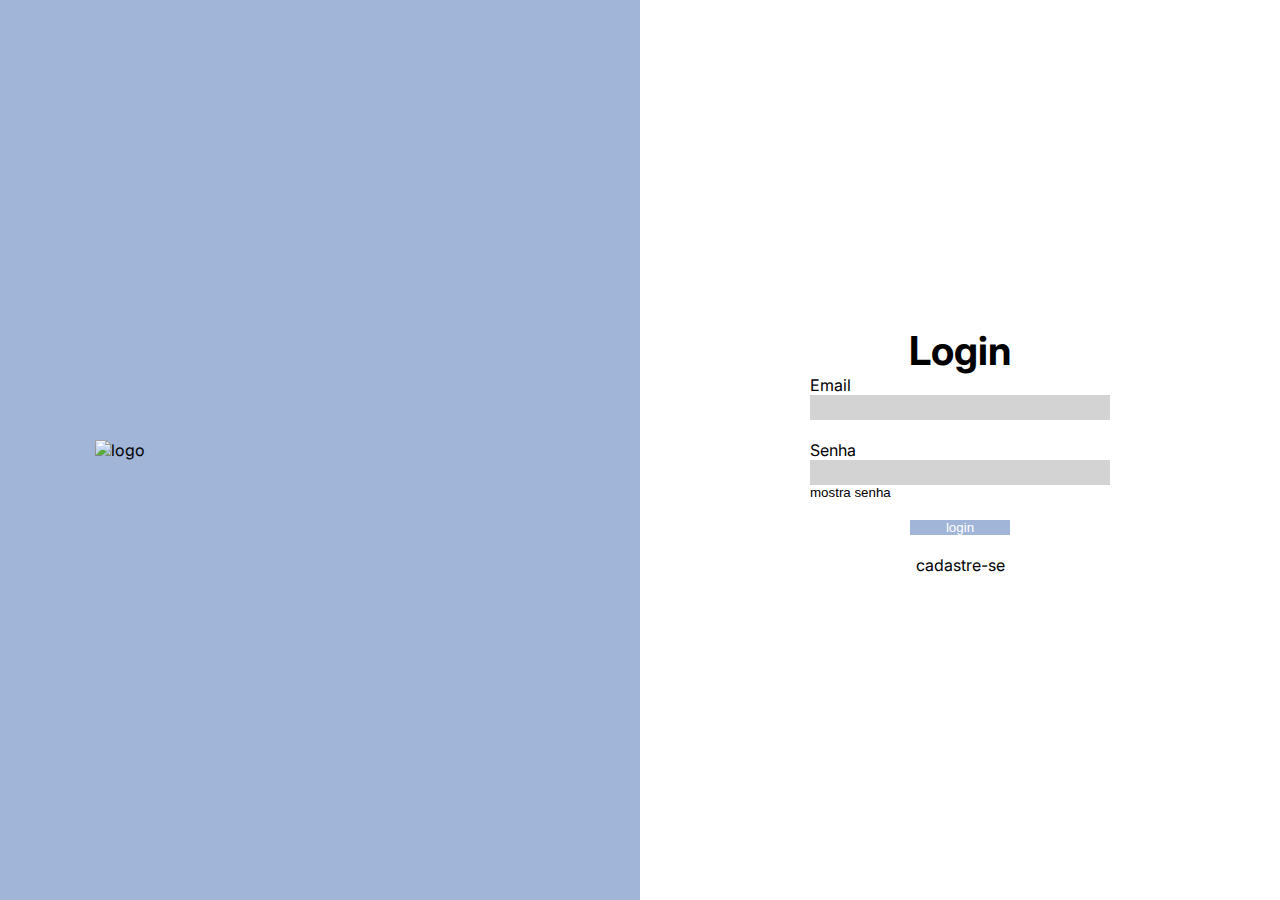
==== commit 29efaaaf: "feat: tela sucesso de cadastro" ====
--- a/index.html
+++ b/index.html
@@ -12,111 +12,102 @@
         integrity="sha384-OERcA2EqjJCMA+/3y+gxIOqMEjwtxJY7qPCqsdltbNJuaOe923+mo//f6V8Qbsw3"
         crossorigin="anonymous"></script>
     <link rel="stylesheet" href="style.css">
-    <title>ACB - Soluções Intelbras</title>
+    <title>ACB - Login</title>
 </head>
 
 <body>
-    <header class="header">
-        <div class="container">
-            <div class="header__img">
-                <a href="./index.html" target="_parent">
-                    <img src="./assets/imgs/logo.png" alt="logo da empresa Aires Company Brasil">
-                </a>
+    <main class="main">
+        <div class="container-forms">
+            <div class="logo">
+                <img src="assets/imgs/logo-to-login.png" alt="logo">
             </div>
-            <div class="menu__mobile">
-                <div class="menu__toggle">
-                    <img src="./assets/icons/list.svg" alt="icone para menu">
-                </div>
-                <nav class="menu">
-                    <ul>
-                        <a href="./index.html" target="_parent" class="menu__a no-visual__a">
-                            <li>home</li>
-                        </a>
-                        <a href="./sobre.html" target="_parent" class="menu__a no-visual__a">
-                            <li>sobre nós</li>
-                        </a>
-                        <a href="./cadastro.html" target="_parent" class="menu__a no-visual__a">
-                            <li>cadastra-se</li>
-                        </a>
-                        <a href="./login.html" target="_parent" class="menu__a no-visual__a">
-                            <li>login</li>
-                        </a>
-                    </ul>
-                </nav>
+            <div class="form__login">
+                <img src="assets/imgs/logo-to-login.png" alt="logo">
+                <h1 class="form-login__title">Login</h1>
+                <form action="./jsp/login.jsp" method="post">
+                    <div class="form-login__field">
+                        <label for="email">email</label>
+                        <input type="email" name="email" class="form-login__input" required>
+                    </div>
+                    <div class="form-login__field">
+                        <label for="password">senha</label>
+                        <input type="password" name="password" class="form-login__input password" required>
+                        <button type="button" class="m-0 showpassword">mostra senha</button>
+                    </div>
+                    <input type="submit" value="login" class="text-capitalize form-login__submit btn btn-lg btn-cinza-azulado">
+                    <p class="form-login__cadastro">cadastre-se</p>
+                </form>
+            </div>
+            <div class="form__registration disable">
+                <form action="./jsp/registration.jsp" method="post">
+                    <h1>Cadastro</h1>
+                    <div class="form-login__field">
+                        <label for="name">nome</label>
+                        <input type="text" name="name" class="form-login__input" required>
+                    </div>
+                    <div class="form-login__field">
+                        <label for="surname">sobrenome</label>
+                        <input type="text" name="surname" class="form-login__input" required>
+                    </div>
+                    <div class="form-login__field">
+                        <label class="text-uppercase" for="cpf">cpf</label>
+                        <input type="text" name="cpf" class="form-login__input" required maxlength="11">
+                    </div>
+                    <div class="form-login__field">
+                        <label for="phone">telefone</label>
+                        <input type="text" name="phone" class="form-login__input" maxlength="14">
+                    </div>
+                    <div class="form-login__field">
+                        <label class="text-uppercase" for="cep">cep</label>
+                        <input type="text" name="cep" class="form-login__input" required maxlength="8">
+                    </div>
+                    <div class="form-login__field">
+                        <label for="street">rua</label>
+                        <input type="text" name="street" class="form-login__input" required>
+                    </div>
+                    <div class="form-login__field">
+                        <label for="number">número</label>
+                        <input type="text" name="number" class="form-login__input" required>
+                    </div>
+                    <div class="form-login__field">
+                        <label for="district">bairro</label>
+                        <input type="text" name="district" class="form-login__input" required>
+                    </div>
+                    <div class="form-login__field">
+                        <label for="city">cidade</label>
+                        <input type="text" name="city" class="form-login__input" required>
+                    </div>
+                    <div class="form-login__field">
+                        <label for="name">email</label>
+                        <input type="email" name="email" class="form-login__input" required>
+                    </div>
+                    <div class="form-login__field">
+                        <label for="password">senha</label>
+                        <input type="password" name="password" class="form-login__input password" required>
+                        <button type="button" class="m-0 showpassword">mostra senha</button>
+                    </div>
+                    <div class="form-login__field">
+                        <label for="confirmPassword">confirma senha</label>
+                        <input type="password" name="confirmPassword" class="form-login__input password" required>
+                        <button type="button" class="m-0 showpassword">mostra senha</button>
+                    </div>
+                    <div class="form-registration__btns">
+                        <input type="submit" value="salvar" class="text-capitalize btn btn-lg btn-cinza-azulado">
+                        <input type="button" value="cancelar" class="text-capitalize btn__exit btn btn-lg btn-cinza-azulado">
+                    </div>
+                </form>
             </div>
         </div>
-    </header>
-    <main class="main">
-        <div class="container-carrosel">
-            <div class="carrosel__imgs">
-                <img src="./assets/imgs/carrosel_img1.jpg" alt="imagem de um modem visto de atrás">
-                <img src="./assets/imgs/carrosel_img2.jpg"
-                    alt="imagem de duas câmeras em fixadas sobre uma parede cinza">
-                <img src="./assets/imgs/carrosel_img3.jpg"
-                    alt="imagem de um servidor com cabos conectados visto de atrás">
-                <img src="./assets/imgs/carrosel_img4.jpg"
-                    alt="imagem de um câmera rodonda com duas antenas fixada entre duas paredes">
-            </div>
-            <hgroup class="carrosel__titles">
-                <h1 class="carrosel__title text-capitalize">aires company brasil</h1>
-                <h2 class="carrosel__text text-capitalize">soluções intelbras</h2>
-            </hgroup>
-        </div>
-        <section class="section__sobre">
-            <h2 class="section-sobre__title text-capitalize"> sobre nós </h2>
-            <div class="section__items">
-                <div class="section__item">
-                    <img class="carousel-image" src="assets/imgs/Vendas de produtos.png" />
-                    <h3 class="section__sobre__subtitle text-capitalize"> vendas de produtos </h3>
-                </div>
-                <div class="section__item">
-                    <img class="carousel-image" src="assets/imgs/Manutenção.png" />
-                    <h3 class="section__sobre__subtitle text-capitalize"> manutenção </h3>
-                </div>
-            </div>
-            <div class="section__item">
-                <img class="carousel-image" src="assets/imgs/Instalação de equipamento.png" />
-                <h3 class="section__sobre__subtitle text-capitalize"> instalação de equipamento </h3>
-            </div>
-        </section>
     </main>
-    <footer class="footer">
-        <div class="container">
-            <div class="footer__info">
-                <img class="footer-info__logo" src="assets/imgs/logo.png" />
-                <h3 class="footer-info__title"> Soluções Intelbras </h3>
-            </div>
-            <nav class="footer__menu">
-                <ul>
-                    <a href="./index.html" class="footer-botão text-capitalize no-visual__a menu__a">
-                        <li>home</li>
-                    </a>
-                    <a href="./sobre.html" class="footer-botão text-capitalize no-visual__a menu__a">
-                        <li>sobre nós</li>
-                    </a>
-                    <a href="./cadastro.html" class="footer-botão text-capitalize no-visual__a menu__a">
-                        <li>cadastra-se</li>
-                    </a>
-                    <a href="./login.html" class="footer-botão text-capitalize no-visual__a menu__a">
-                        <li>login</li>
-                    </a>
-                </ul>
-            </nav>
-            <div class="footer__icons">
-                <a href="#"><img src="assets/icons/facebook.svg" alt="icone facebook"></a>
-                <a href="#"><img src="assets/icons/instagram.svg" alt="icone instagram"></a>
-                <a href="#"><img src="assets/icons/twitter.svg" alt="icone twitter"></a>
-            </div>
-        </div>
-    </footer>
     <script src="https://cdn.jsdelivr.net/npm/@popperjs/core@2.11.6/dist/umd/popper.min.js"
         integrity="sha384-oBqDVmMz9ATKxIep9tiCxS/Z9fNfEXiDAYTujMAeBAsjFuCZSmKbSSUnQlmh/jp3"
         crossorigin="anonymous"></script>
     <script src="https://cdn.jsdelivr.net/npm/bootstrap@5.2.2/dist/js/bootstrap.min.js"
         integrity="sha384-IDwe1+LCz02ROU9k972gdyvl+AESN10+x7tBKgc9I5HFtuNz0wWnPclzo6p9vxnk"
         crossorigin="anonymous"></script>
-    <script src="./js/menu.js"></script>
-    <script src="./js/carrosel.js"></script>
+    <script src="js/form-registration.js"></script>
+    <script src="js/show-password.js"></script>
+    <script src="js/only-numbers.js"></script>
 </body>
 
 </html>--- a/style.css
+++ b/style.css
@@ -20,17 +20,26 @@
 
 html {
   font-size: 62.5%;
+  height: 100%;
 }
 
 body {
   font-size: 1.6rem;
   font-family: Inter, sans-serif;
+  height: 100%;
+  display: grid;
+  grid-template-columns: 1fr;
+  grid-template-areas:
+    "header"
+    "main"
+    "footer";
 }
 
 .header {
   width: 100%;
   height: 7rem; /* 70px*/
   background-color: var(--color-cinza);
+  grid-area: header;
 }
 
 .header .container {
@@ -78,18 +87,17 @@
 }
 
 .btn-cinza-azulado {
-  padding: 1rem 3rem;
+  /* padding: 1rem 3rem;
   display: flex;
   justify-content: center;
-  align-items: center;
+  align-items: center; 
+   border: none;
+  border-radius: 1rem;*/
   background-color: var(--color-cinza-azulado);
+  font-weight: 500;
   max-width: 100px;
   width: 100%;
-  border: none;
-  border-radius: 1rem;
   color: white;
-  font-weight: bold;
-  text-transform: capitalize;
 }
 
 .btn-cinza-azulado:hover {
@@ -112,10 +120,13 @@
 }
 
 .main {
+  height: 100%;
+  grid-area: main;
 }
 
 .container-forms {
   display: flex;
+  height: 100%;
 }
 
 .logo {
@@ -135,7 +146,7 @@
 .form__login {
   width: 30%;
   background-color: white;
-  padding: 2rem 10rem;
+  /* padding: 2rem 10rem; */
   height: 100vh;
   display: flex;
   flex-direction: column;
@@ -159,6 +170,7 @@
 
 .form-login__title {
   font-size: 2.5em;
+  font-weight: bold;
 }
 
 .form-login__field {
@@ -167,6 +179,11 @@
 }
 
 .form-login__field > label {
+  text-transform: capitalize;
+}
+
+.form__registration form .form-login__field:nth-child(4) label,
+.form__registration form .form-login__field:nth-child(6) label {
   text-transform: capitalize;
 }
 
@@ -191,20 +208,21 @@
 
 .form__registration.enable {
   display: flex;
+  height: 100%;
 }
 
 .form__registration {
-  padding: 2rem;
+  padding: 2rem 5rem;
   display: flex;
   justify-content: center;
   align-items: center;
   background-color: white;
   height: 100%;
-  position: absolute;
-  right: 0;
-}
-
-.form-registration__exit {
+  /* position: absolute;
+  right: 0; */
+}
+
+.form__registration > div .form-registration__exit {
   position: absolute;
   top: 2rem;
 }
@@ -215,7 +233,7 @@
 
 .form__registration form {
   display: grid;
-  grid-template-columns: 250px 250px 1fr;
+  grid-template-columns: 250px 250px 250px;
   grid-template-rows: auto;
   grid-template-areas:
     "title title title"
@@ -232,62 +250,55 @@
 .form__registration h1 {
   grid-area: title;
   text-align: center;
-}
-
-.form__registration form .form-login__field:nth-child(1) {
+  font-weight: bold;
+}
+
+.form__registration form .form-login__field:nth-child(2) {
   grid-area: name;
 }
 
-.form__registration form .form-login__field:nth-child(2) {
+.form__registration form .form-login__field:nth-child(3) {
   grid-area: surname;
 }
 
-.form__registration form .form-login__field:nth-child(3) {
+.form__registration form .form-login__field:nth-child(4) {
   grid-area: cpf;
 }
 
-.form-login__field:nth-child(3) > label {
-  text-transform: uppercase;
-}
-
-.form__registration form .form-login__field:nth-child(4) {
+.form__registration form .form-login__field:nth-child(5) {
   grid-area: phone;
 }
 
-.form__registration form .form-login__field:nth-child(5) {
+.form__registration form .form-login__field:nth-child(6) {
   grid-area: cep;
 }
 
-.form-login__field:nth-child(5) > label {
-  text-transform: uppercase;
-}
-
-.form__registration form .form-login__field:nth-child(6) {
+.form__registration form .form-login__field:nth-child(7) {
   grid-area: street;
 }
 
-.form__registration form .form-login__field:nth-child(7) {
+.form__registration form .form-login__field:nth-child(8) {
   grid-area: number;
-  width: 50%;
-}
-
-.form__registration form .form-login__field:nth-child(8) {
+  /* width: 50%; */
+}
+
+.form__registration form .form-login__field:nth-child(9) {
   grid-area: district;
 }
 
-.form__registration form .form-login__field:nth-child(9) {
+.form__registration form .form-login__field:nth-child(10) {
   grid-area: city;
 }
 
-.form__registration form .form-login__field:nth-child(10) {
+.form__registration form .form-login__field:nth-child(11) {
   grid-area: email;
 }
 
-.form__registration form .form-login__field:nth-child(11) {
+.form__registration form .form-login__field:nth-child(12) {
   grid-area: password;
 }
 
-.form__registration form .form-login__field:nth-child(12) {
+.form__registration form .form-login__field:nth-child(13) {
   grid-area: confirmPassword;
 }
 
@@ -385,6 +396,7 @@
   height: 20rem;
   background-color: var(--color-cinza);
   color: white;
+  grid-area: footer;
 }
 
 .footer .container {
@@ -429,10 +441,67 @@
   min-width: 100px;
 }
 
-@media screen and (max-width: 1024px) {
+.password {
+  padding-right: 25px;
+  cursor: pointer;
+}
+
+.showpassword {
+  background: none;
+  width: max-content;
+  cursor: pointer;
+  justify-self: left;
+}
+
+@media screen and (max-width: 1800px) {
+  .form__registration.enable,
   .logo,
   .form__login {
     width: 50%;
+  }
+
+  .form__registration form {
+    grid-template-columns: 1fr 1fr;
+    grid-template-areas:
+      "title title"
+      "name surname"
+      "cpf phone"
+      "cep street"
+      "number district"
+      "email city"
+      "password confirmPassword"
+      "btns btns";
+    width: 500px;
+  }
+  /* .form__registration.enable {
+    width: 100%;
+  }
+
+  .form__registration.enable div {
+    width: 100%;
+  } */
+}
+
+@media screen and (max-width: 1180px) {
+  .logo {
+    display: none;
+  }
+
+  .form__login {
+    width: 100%;
+  }
+
+  .form__login > img {
+    display: block;
+    max-width: 100px;
+    min-width: 50px;
+    width: 100%;
+    position: absolute;
+    top: 20%;
+  }
+
+  .form__registration.enable {
+    width: 100%;
   }
 }
 
@@ -513,24 +582,29 @@
     font-size: 1.5em;
   }
 
-  .logo {
-    display: none;
-  }
-
-  .form__login {
-    width: 100%;
-  }
-
-  .form__login > img {
-    display: block;
-    max-width: 100px;
-    min-width: 50px;
-    width: 100%;
-    position: absolute;
-    top: 20%;
-  }
-
   .footer__menu ul {
     display: none;
   }
 }
+
+@media screen and (max-width: 600px) {
+  .form__registration form {
+    grid-template-columns: minmax(200px, 500px);
+    grid-template-areas:
+      "title"
+      "name"
+      "surname"
+      "cpf"
+      "phone"
+      "cep"
+      "street"
+      "number"
+      "district"
+      "email"
+      "city"
+      "password"
+      "confirmPassword"
+      "btns";
+    width: 100%;
+  }
+}
